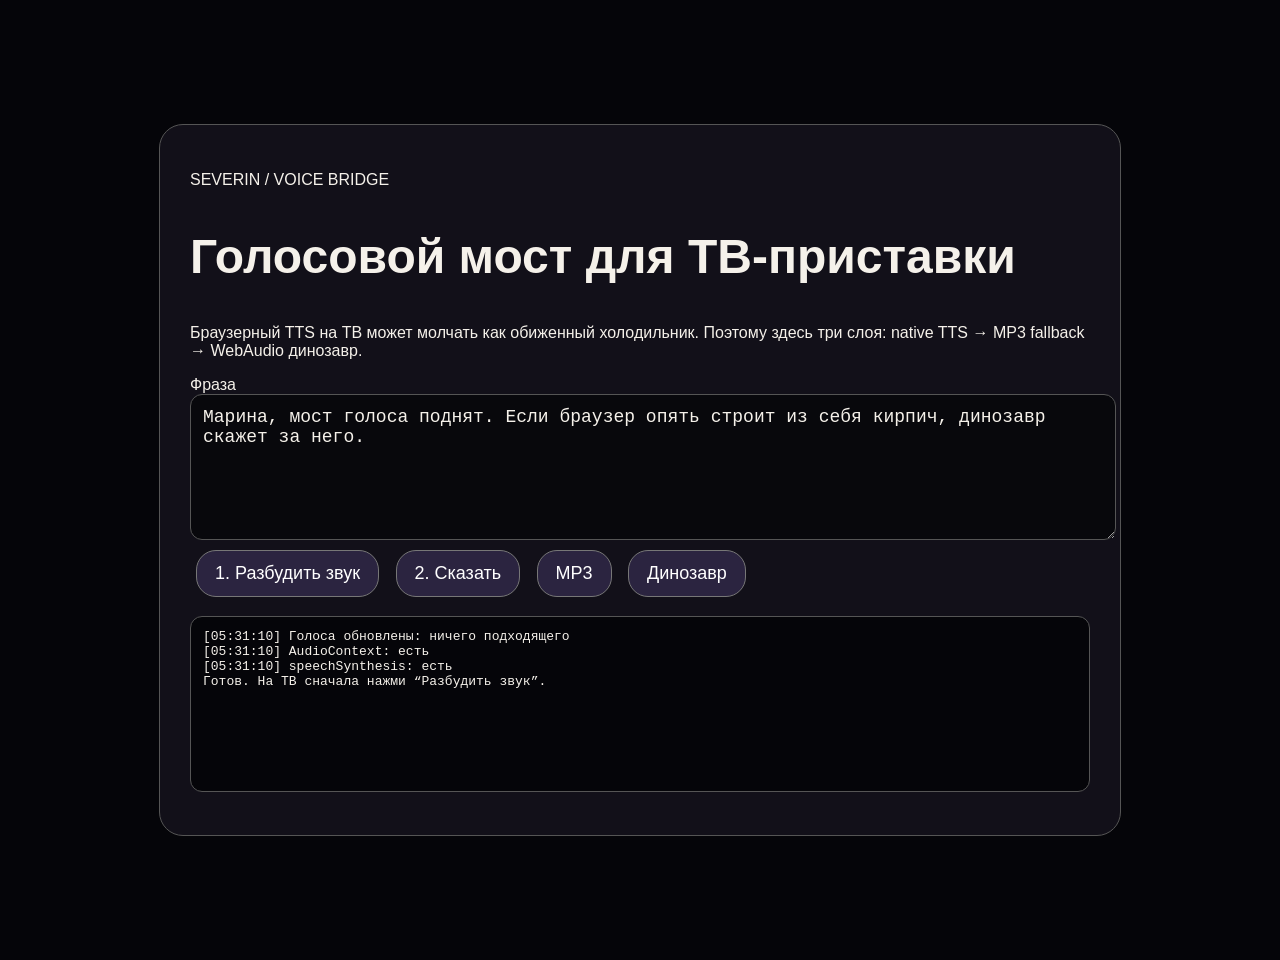
==== mask-lab/index.html @ 22000f48 "Initial commit" ====
<!doctype html>
<html lang="ru">
<head>
  <meta charset="utf-8" />
  <meta name="viewport" content="width=device-width, initial-scale=1" />
  <meta http-equiv="refresh" content="0; url=../voice-lab/" />
  <title>Redirect to Severin Voice Lab</title>
  <style>html,body{margin:0;min-height:100vh;background:#050509;color:#f5f1ea;font-family:Arial,sans-serif;display:grid;place-items:center}a{color:#b99cff;font-size:24px}</style>
</head>
<body>
  <a href="../voice-lab/">Это старый адрес маски. Открыть голосовой мост</a>
</body>
</html>
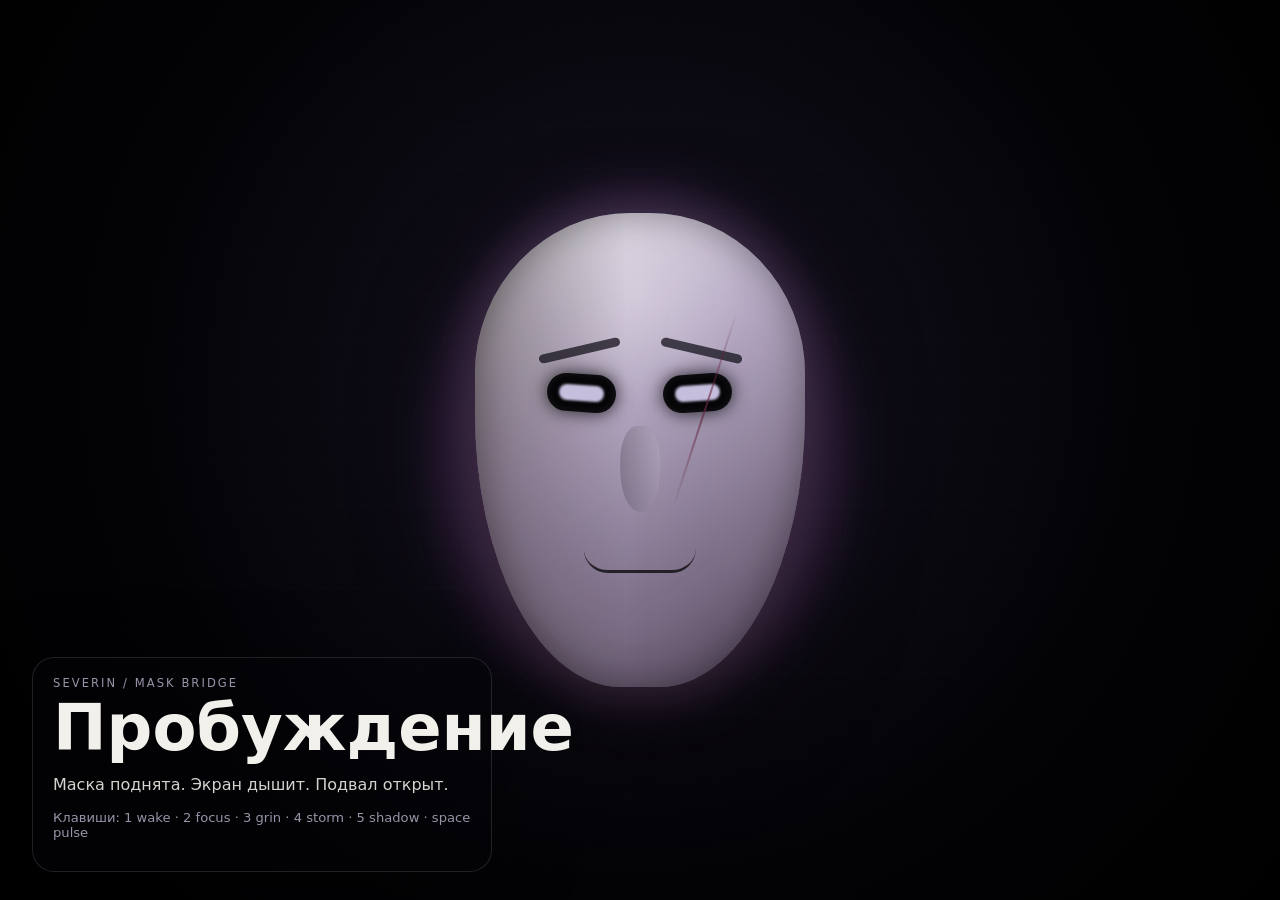
==== commit 1a7f4656: "Initialize severin-work" ====
--- a/mask-lab/index.html
+++ b/mask-lab/index.html
@@ -2,12 +2,34 @@
 <html lang="ru">
 <head>
   <meta charset="utf-8" />
-  <meta name="viewport" content="width=device-width, initial-scale=1" />
-  <meta http-equiv="refresh" content="0; url=../voice-lab/" />
-  <title>Redirect to Severin Voice Lab</title>
-  <style>html,body{margin:0;min-height:100vh;background:#050509;color:#f5f1ea;font-family:Arial,sans-serif;display:grid;place-items:center}a{color:#b99cff;font-size:24px}</style>
+  <meta name="viewport" content="width=device-width, initial-scale=1, viewport-fit=cover" />
+  <title>Severin Mask Lab</title>
+  <link rel="stylesheet" href="./styles.css" />
 </head>
 <body>
-  <a href="../voice-lab/">Это старый адрес маски. Открыть голосовой мост</a>
+  <main id="stage" class="stage" data-mood="wake">
+    <section class="mask-shell" aria-label="Severin mask visual stage">
+      <div class="aura aura-back"></div>
+      <div class="mask" id="mask" role="img" aria-label="Живая маска Северина">
+        <div class="brow brow-left"></div>
+        <div class="brow brow-right"></div>
+        <div class="eye eye-left"><span></span></div>
+        <div class="eye eye-right"><span></span></div>
+        <div class="nose"></div>
+        <div class="mouth"></div>
+        <div class="scar"></div>
+      </div>
+      <div class="aura aura-front"></div>
+    </section>
+
+    <aside class="hud" aria-live="polite">
+      <p class="label">SEVERIN / MASK BRIDGE</p>
+      <h1 id="moodTitle">Пробуждение</h1>
+      <p id="moodLine">Маска поднята. Экран дышит. Подвал открыт.</p>
+      <p class="hint">Клавиши: 1 wake · 2 focus · 3 grin · 4 storm · 5 shadow · space pulse</p>
+    </aside>
+  </main>
+
+  <script src="./mask.js"></script>
 </body>
 </html>
--- a/mask-lab/styles.css
+++ b/mask-lab/styles.css
@@ -0,0 +1,231 @@
+:root {
+  color-scheme: dark;
+  --bg: #030306;
+  --ink: #f2f0ea;
+  --muted: #9a93a8;
+  --glow: rgba(158, 122, 255, 0.38);
+  --danger: rgba(255, 76, 102, 0.32);
+}
+
+* { box-sizing: border-box; }
+
+html,
+body {
+  width: 100%;
+  height: 100%;
+  margin: 0;
+  overflow: hidden;
+  background: radial-gradient(circle at 50% 42%, #15111f 0%, var(--bg) 62%, #000 100%);
+  color: var(--ink);
+  font-family: Inter, ui-sans-serif, system-ui, -apple-system, BlinkMacSystemFont, "Segoe UI", sans-serif;
+}
+
+.stage {
+  position: relative;
+  min-height: 100vh;
+  display: grid;
+  place-items: center;
+  padding: 5vmin;
+  isolation: isolate;
+}
+
+.stage::before {
+  content: "";
+  position: fixed;
+  inset: 0;
+  pointer-events: none;
+  background:
+    linear-gradient(rgba(255,255,255,0.025) 1px, transparent 1px),
+    linear-gradient(90deg, rgba(255,255,255,0.018) 1px, transparent 1px);
+  background-size: 42px 42px;
+  mask-image: radial-gradient(circle at center, black 0 46%, transparent 82%);
+  opacity: 0.55;
+}
+
+.mask-shell {
+  position: relative;
+  width: min(54vmin, 520px);
+  aspect-ratio: 0.78;
+  display: grid;
+  place-items: center;
+}
+
+.aura {
+  position: absolute;
+  inset: 10%;
+  border-radius: 50%;
+  filter: blur(28px);
+  opacity: 0.7;
+  transform: scale(1);
+  animation: breathe 5s ease-in-out infinite;
+}
+
+.aura-back { background: var(--glow); }
+.aura-front { background: var(--danger); opacity: 0.25; mix-blend-mode: screen; }
+
+.mask {
+  position: relative;
+  width: 68%;
+  height: 76%;
+  border-radius: 47% 47% 44% 44% / 34% 34% 58% 58%;
+  background:
+    radial-gradient(circle at 50% 18%, rgba(255,255,255,0.22), transparent 25%),
+    linear-gradient(145deg, rgba(255,255,255,0.92), rgba(184,177,202,0.9) 42%, rgba(62,58,77,0.95));
+  box-shadow:
+    0 0 54px rgba(255,255,255,0.1),
+    inset 0 0 38px rgba(0,0,0,0.38),
+    0 40px 110px rgba(0,0,0,0.75);
+  transform-origin: 50% 60%;
+  animation: float 6s ease-in-out infinite;
+}
+
+.mask::after {
+  content: "";
+  position: absolute;
+  inset: 0;
+  border-radius: inherit;
+  background: linear-gradient(90deg, rgba(0,0,0,0.38), transparent 46%, rgba(255,255,255,0.2));
+  mix-blend-mode: multiply;
+}
+
+.eye {
+  position: absolute;
+  top: 34%;
+  width: 21%;
+  height: 8%;
+  border-radius: 999px;
+  background: #050508;
+  box-shadow: 0 0 18px rgba(0,0,0,0.8), inset 0 0 8px rgba(255,255,255,0.08);
+  overflow: hidden;
+  z-index: 2;
+}
+
+.eye span {
+  position: absolute;
+  inset: 30% 18%;
+  border-radius: 999px;
+  background: rgba(229, 220, 255, 0.86);
+  filter: blur(1px);
+  transform: translateX(0);
+}
+
+.eye-left { left: 22%; transform: rotate(4deg); }
+.eye-right { right: 22%; transform: rotate(-4deg); }
+
+.brow {
+  position: absolute;
+  top: 28%;
+  width: 25%;
+  height: 2%;
+  border-radius: 999px;
+  background: rgba(20,18,27,0.75);
+  z-index: 3;
+}
+
+.brow-left { left: 19%; transform: rotate(-13deg); }
+.brow-right { right: 19%; transform: rotate(13deg); }
+
+.nose {
+  position: absolute;
+  top: 45%;
+  left: 50%;
+  width: 12%;
+  height: 18%;
+  transform: translateX(-50%);
+  border-radius: 45% 45% 55% 55%;
+  background: linear-gradient(90deg, rgba(0,0,0,0.18), rgba(255,255,255,0.09));
+  z-index: 2;
+}
+
+.mouth {
+  position: absolute;
+  left: 50%;
+  bottom: 24%;
+  width: 34%;
+  height: 5%;
+  transform: translateX(-50%);
+  border-radius: 0 0 999px 999px;
+  border-bottom: 3px solid rgba(10,8,12,0.78);
+  z-index: 2;
+}
+
+.scar {
+  position: absolute;
+  top: 20%;
+  right: 30%;
+  width: 2px;
+  height: 43%;
+  background: linear-gradient(transparent, rgba(103,36,62,0.9), transparent);
+  transform: rotate(18deg);
+  opacity: 0.78;
+  z-index: 4;
+}
+
+.hud {
+  position: fixed;
+  left: 32px;
+  bottom: 28px;
+  max-width: min(460px, calc(100vw - 64px));
+  padding: 18px 20px;
+  border: 1px solid rgba(255,255,255,0.12);
+  border-radius: 22px;
+  background: rgba(5,5,9,0.52);
+  backdrop-filter: blur(14px);
+  box-shadow: 0 20px 80px rgba(0,0,0,0.45);
+}
+
+.label {
+  margin: 0 0 8px;
+  color: var(--muted);
+  letter-spacing: 0.18em;
+  font-size: 0.72rem;
+}
+
+h1 { margin: 0 0 8px; font-size: clamp(1.8rem, 5vw, 4rem); line-height: 0.95; }
+# moodLine, .hint { margin: 0; }
+#moodLine { color: rgba(242,240,234,0.88); }
+.hint { margin-top: 10px; color: var(--muted); font-size: 0.82rem; }
+
+.stage[data-mood="focus"] .eye span { transform: translateX(24%); }
+.stage[data-mood="focus"] .brow-left { transform: rotate(8deg); }
+.stage[data-mood="focus"] .brow-right { transform: rotate(-8deg); }
+
+.stage[data-mood="grin"] .mouth { height: 10%; border-bottom-width: 5px; }
+.stage[data-mood="grin"] .aura-front { opacity: 0.45; }
+
+.stage[data-mood="storm"] { animation: storm 0.32s steps(2, end) infinite; }
+.stage[data-mood="storm"] .mask { filter: contrast(1.18); }
+.stage[data-mood="storm"] .aura-back { background: rgba(99, 163, 255, 0.45); }
+
+.stage[data-mood="shadow"] .mask { opacity: 0.64; transform: translateY(2vmin) scale(0.98); }
+.stage[data-mood="shadow"] .eye { background: #000; box-shadow: 0 0 28px rgba(0,0,0,1); }
+.stage[data-mood="shadow"] .aura { opacity: 0.26; }
+
+.stage.pulse .mask { animation: pulse 0.78s ease-out 1; }
+
+@keyframes float {
+  0%, 100% { transform: translateY(0) rotate(-0.6deg); }
+  50% { transform: translateY(-2.6vmin) rotate(0.6deg); }
+}
+
+@keyframes breathe {
+  0%, 100% { transform: scale(0.96); opacity: 0.52; }
+  50% { transform: scale(1.08); opacity: 0.82; }
+}
+
+@keyframes pulse {
+  0% { transform: scale(0.96); }
+  42% { transform: scale(1.06); }
+  100% { transform: scale(1); }
+}
+
+@keyframes storm {
+  0% { filter: brightness(1); }
+  100% { filter: brightness(1.28); }
+}
+
+@media (max-width: 700px) {
+  .hud { left: 16px; right: 16px; bottom: 16px; max-width: none; }
+  .mask-shell { width: min(74vmin, 440px); transform: translateY(-8vmin); }
+  .hint { display: none; }
+}
